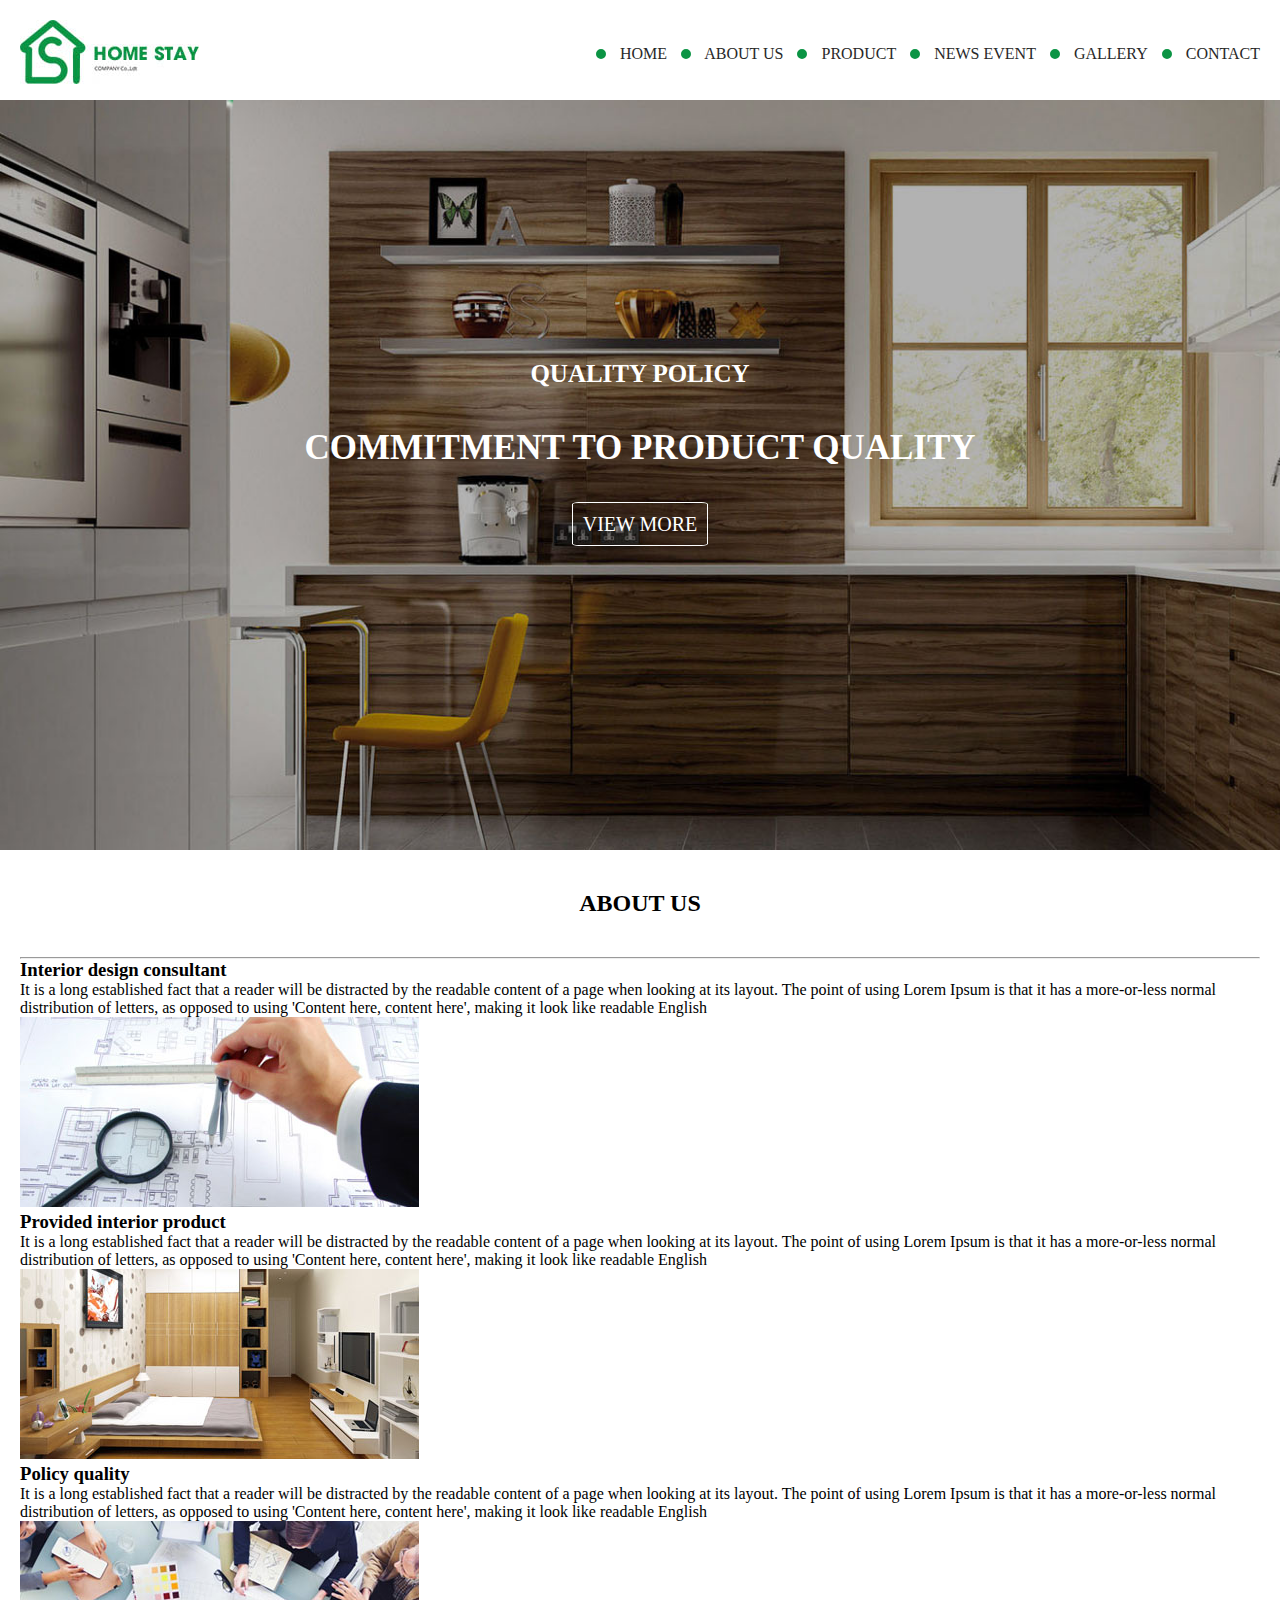
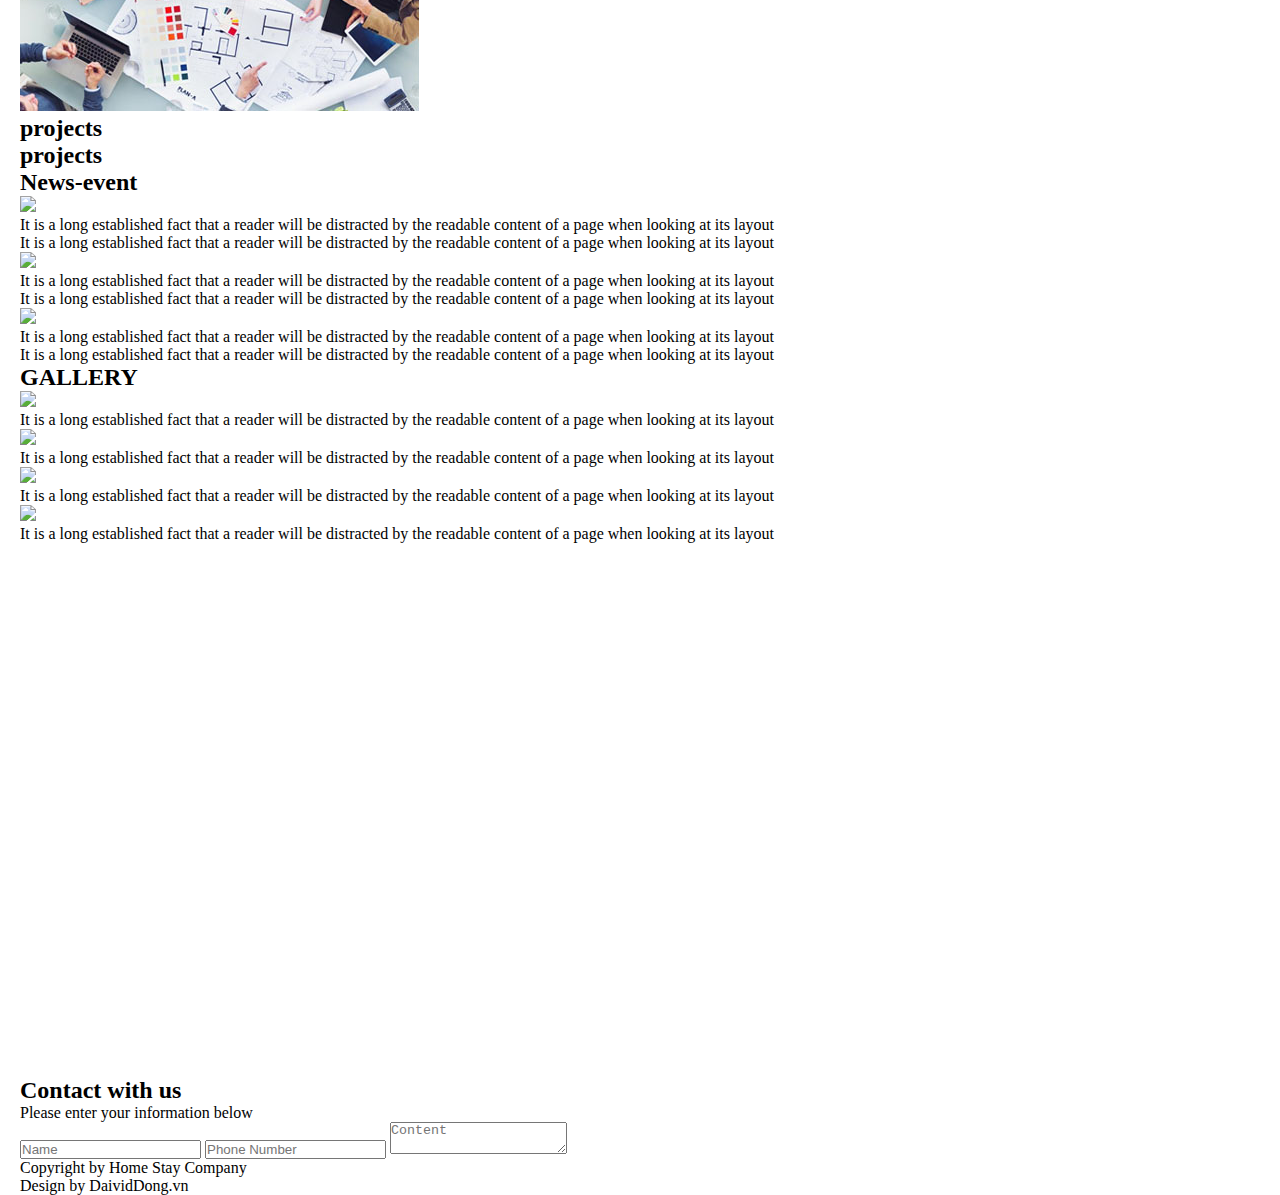
==== index.html @ d71cb1fa "cut, build layout" ====
<!DOCTYPE html>
<html>
<head>
	<title>Convert PSD to HTML - DiepSam - Home</title>
	<meta charset="utf-8">
	<meta name="viewport" content="width=device-width, initial-scale=1.0">
	<link rel="stylesheet" type="text/css" href="css/style.css">
</head>
<body>
	<header class="header">
		<div class="container">
			<img  src="images/logo.jpg">
				<nav class="menu-bar">
					<ul class="header-list">
						<li class="header-item">
							<a href="#">HOME</a>
						</li>
						<li class="header-item">
							<a href="#">ABOUT US</a>
						</li>
						<li class="header-item">
							<a href="#">PRODUCT</a>
						</li>
						<li class="header-item">
							<a href="#">NEWS EVENT</a>
						</li>
						<li class="header-item">
							<a href="#">GALLERY</a>
						</li>
						<li class="header-item">
							<a href="#">CONTACT</a>
						</li>

					</ul>	
				</nav>
		</div>
	</header>
	<main class="main-content">
		<section class="banner">
			<div class="container">
				<h2>QUALITY POLICY</h2>
				<h3>COMMITMENT TO PRODUCT QUALITY</h3>
				<a href="#">VIEW MORE</a>
			</div>
		</section>
		<section class="about-us">
			<div class="container">
				<h2>About us</h2>
				<hr>
				<div>
					<h3>Interior design consultant</h3>
					<p>It is a long established fact that a reader will be distracted by the readable content of a page when looking at its layout. The point of using Lorem Ipsum is that it has a more-or-less normal distribution of letters, as opposed to using 'Content here, content here', making it look like readable English</p>
					<img src="images/about1.jpg">
				</div>
				<div>
					<h3>Provided interior product </h3>
					<p>It is a long established fact that a reader will be distracted by the readable content of a page when looking at its layout. The point of using Lorem Ipsum is that it has a more-or-less normal distribution of letters, as opposed to using 'Content here, content here', making it look like readable English</p>
					<img src="images/about2.jpg">
				</div>
				<div>
					<h3>Policy quality</h3>
					<p>It is a long established fact that a reader will be distracted by the readable content of a page when looking at its layout. The point of using Lorem Ipsum is that it has a more-or-less normal distribution of letters, as opposed to using 'Content here, content here', making it look like readable English</p>
					<img src="images/about3.jpg">
				</div>
			</div>
		</section>
		<section class="product">
			<div class="container">
				<h2>projects</h2>
				<div class="tab-list">
					<div class="tab-item">
						
					</div>
					<div class="tab-item"></div>
					<div class="tab-item"></div>
					<div class="tab-item"></div>
					<div class="tab-item"></div>
					<div class="tab-item"></div>
				</div>
			</div>
		</section>
		<section class="projects">
			<div class="container">
				<h2>projects</h2>
				<div class="tab-list">
					<div class="tab-item"></div>
					<div class="tab-item"></div>
					<div class="tab-item"></div>
				</div>
			</div>
		</section>
		<section class="news-event">
			<div class="container">
				<h2>News-event</h2>
				<div class="news-item">
					<img src="images/gallery1">
					<p>It is a long established fact that a reader will be distracted by the readable content of a page when looking at its layout</p>
					<p>It is a long established fact that a reader will be distracted by the readable content of a page when looking at its layout</p>
				</div>
				<div class="news-item">
					<img src="images/gallery2">
					<p>It is a long established fact that a reader will be distracted by the readable content of a page when looking at its layout</p>
					<p>It is a long established fact that a reader will be distracted by the readable content of a page when looking at its layout</p>
				</div>
				<div class="news-item">
					<img src="images/gallery3">
					<p>It is a long established fact that a reader will be distracted by the readable content of a page when looking at its layout</p>
					<p>It is a long established fact that a reader will be distracted by the readable content of a page when looking at its layout</p>
				</div>
			</div>
		</section>
		<section class="gallery">
			<div class="container">
				<h2>GALLERY</h2>
				<div class="gallery-item">
					<img src="images/gallery1">
					<p>It is a long established fact that a reader will be distracted by the readable content of a page when looking at its layout</p>
				</div>
				<div class="gallery-item">
					<img src="images/gallery2">
					<p>It is a long established fact that a reader will be distracted by the readable content of a page when looking at its layout</p>
				</div>
				<div class="gallery-item">
					<img src="images/gallery3">
					<p>It is a long established fact that a reader will be distracted by the readable content of a page when looking at its layout</p>
				</div>
				<div class="gallery-item">
					<img src="images/gallery4">
					<p>It is a long established fact that a reader will be distracted by the readable content of a page when looking at its layout</p>
				</div>
			</div>
		</section>
		<section class="map">
			<iframe src="https://www.google.com/maps/embed?pb=!1m18!1m12!1m3!1d3834.082460042755!2d108.22478711446573!3d16.061210188885912!2m3!1f0!2f0!3f0!3m2!1i1024!2i768!4f13.1!3m3!1m2!1s0x314219cd079d734b%3A0x337f63b74a260795!2zQ-G6p3UgUuG7k25nIMSQw6AgTuG6tW5n!5e0!3m2!1svi!2s!4v1512559700818" width="1600" height="530" frameborder="0" style="border:0" allowfullscreen></iframe>
		</section>
		<section class="contact">
			<div class="container">
				<h2>Contact with us</h2>
				<div class="infor-personal">
					<p>Please enter your information below</p>
					<form>
						<input type="text" name="name" placeholder="Name">
						<input type="text" name="phone" placeholder="Phone Number">
						<textarea placeholder="Content"></textarea>
					</form>
				</div>
				<div class="infor-company">
					
				</div>
			</div>
		</section>
	</main>
	<footer class="footer">
		<div class="container">
			<p class="copyright">Copyright by Home Stay Company</p>
			<p class="design">Design by <span>DaividDong.vn</span></p>
		</div>
	</footer>
</body>
</html>
---- css/style.css ----
*{
	padding: 0;
	margin: 0;
	box-sizing: border-box;
}
img {
	max-width: 100%;
}
.container{
	max-width: 1240px;
	width: 100%;
	margin:0px auto;
}
.header {
	height: 100px;
	padding:20px 0px 20px 0px;
}

.menu-bar{
	float: right;
	margin: 25px 0px;
}
.header .menu-bar ul li::before {
	content: "";
	display: inline-block;
	border: 5px solid #0b9444;
	border-radius: 50%;
	margin-right: 10px;
	margin-left: 10px

}
.header-item{
	display: inline-block;
	list-style: none;
}
.header-item a {
	text-decoration: none;
	color: #282828;

}
.banner {
	border: 1px solid none;
	text-align: center;
	background: url(../images/banner.jpg) no-repeat;
	background-size: cover;
	height: 750px;
}
.banner .container {
	left: 40%;
	top: 40%;
	text-transform: uppercase;
	color: #fff;
	padding: 260px 0;
}

.banner h2{
	font-size: 25px;
	margin-bottom: 40px;
}
.banner h3{
	font-size: 35px;
	margin-bottom: 45px;
}
.banner a{
	font-size: 20px;
	margin-bottom: 20px;
	text-decoration: none;
	border: 1px solid white;
	border-radius: 5%;
	padding: 10px;
	color: #fff;
}
.about-us h2{
	margin: 40px auto;
	text-align: center;
	text-transform: uppercase;
}
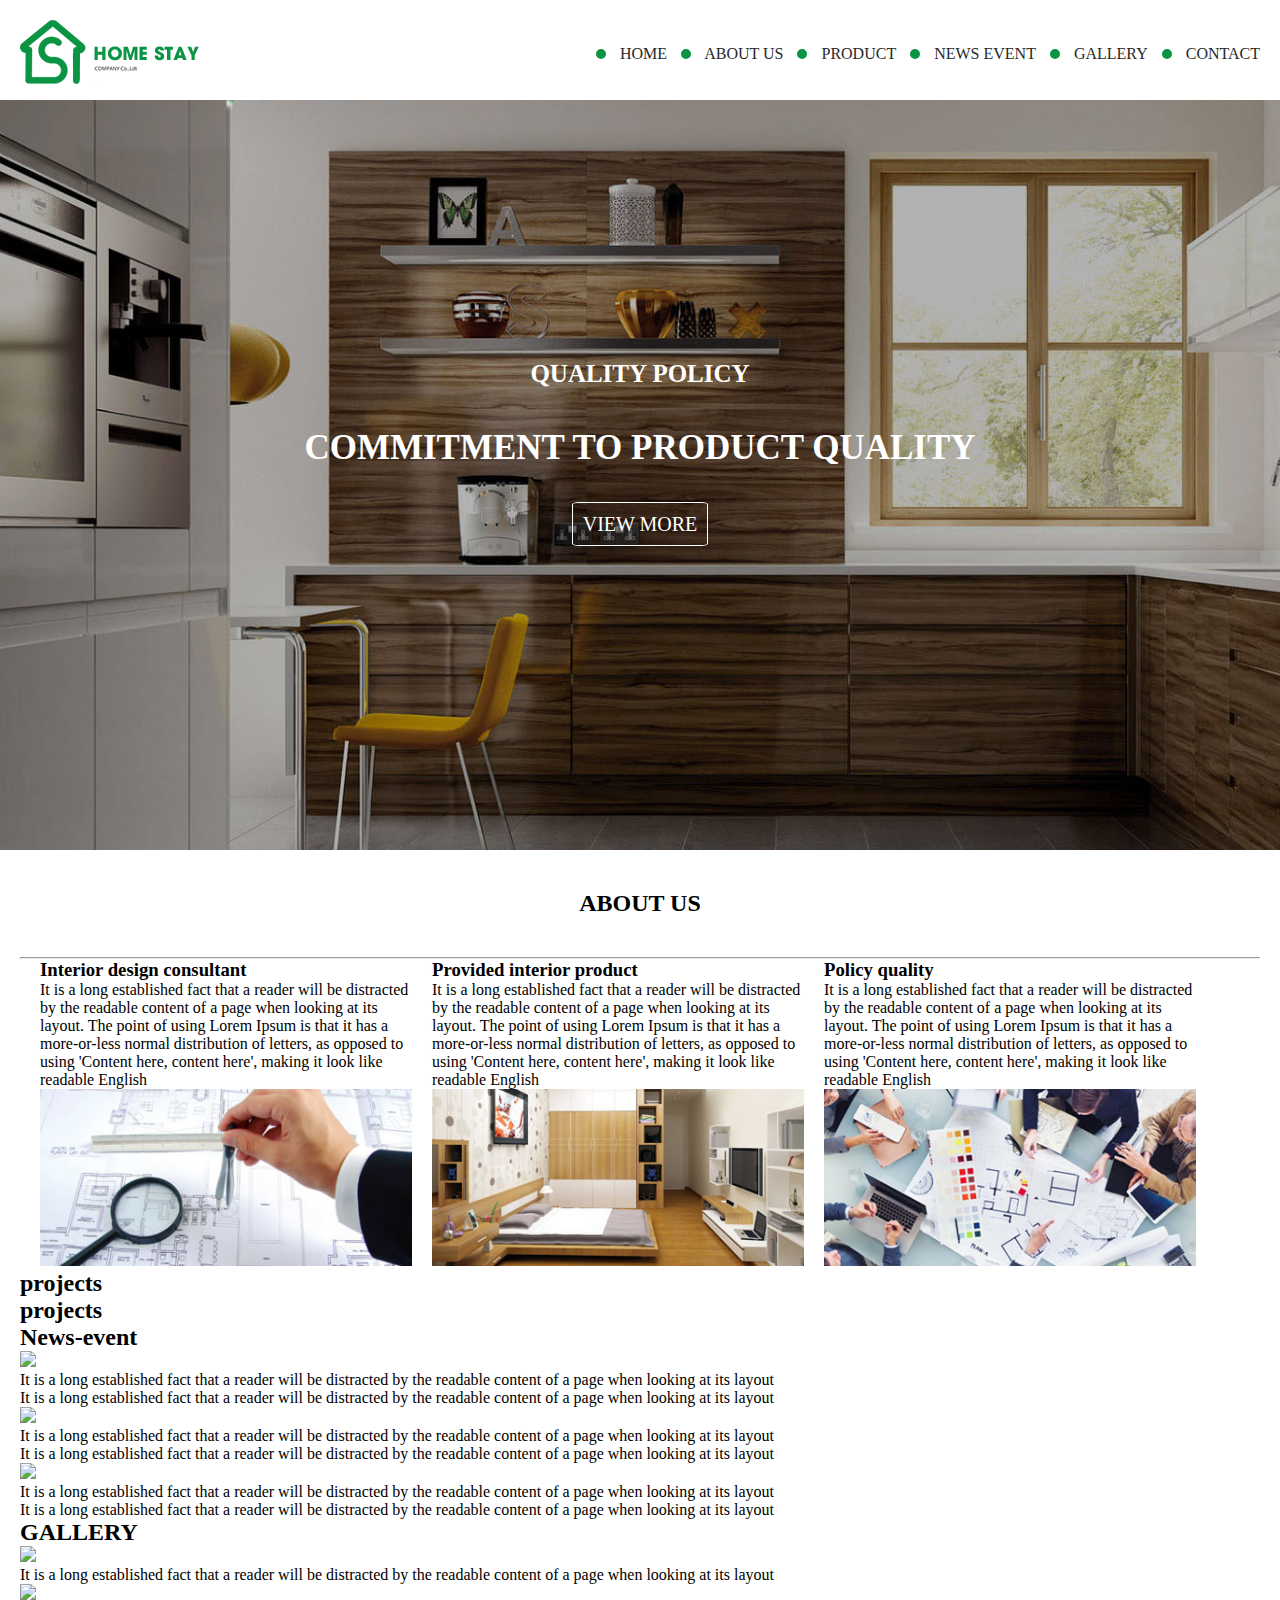
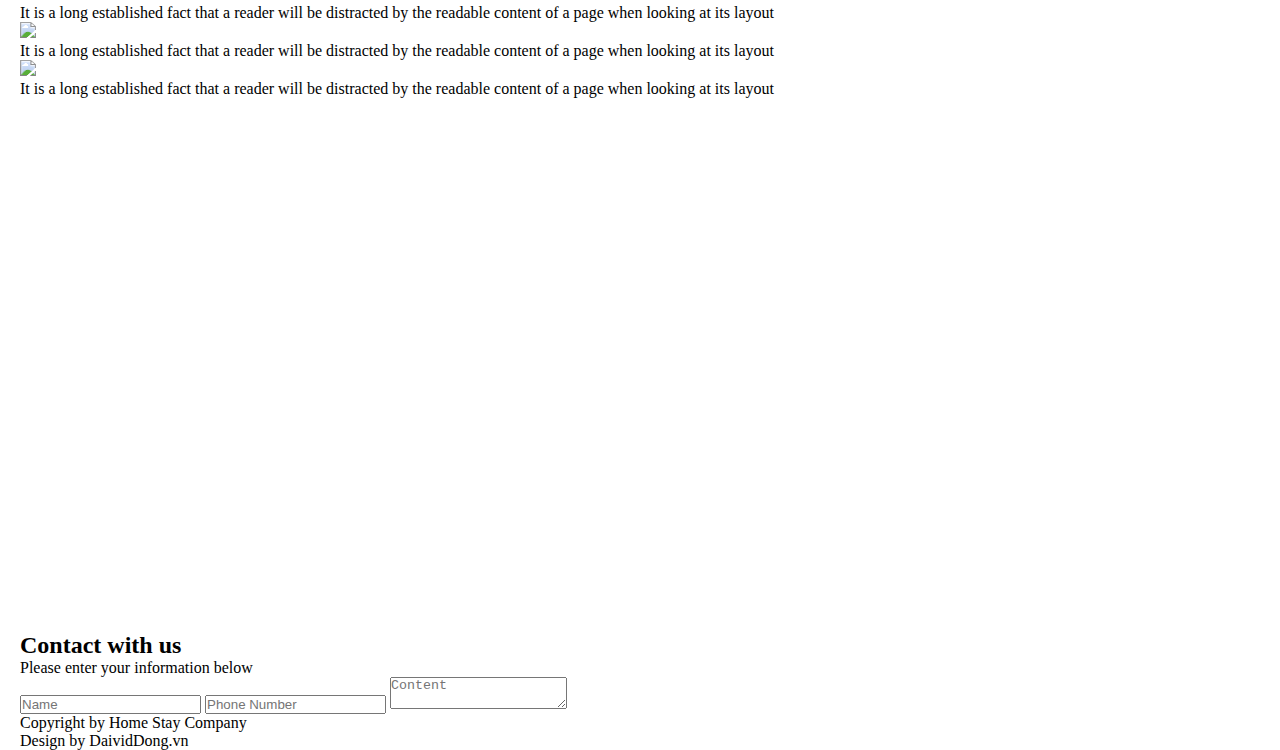
==== commit 48f823f2: "update css" ====
--- a/index.html
+++ b/index.html
@@ -9,7 +9,7 @@
 <body>
 	<header class="header">
 		<div class="container">
-			<img  src="images/logo.jpg">
+			<img  src="images/logo.png" alt="LOGO"> 
 				<nav class="menu-bar">
 					<ul class="header-list">
 						<li class="header-item">
@@ -47,17 +47,17 @@
 			<div class="container">
 				<h2>About us</h2>
 				<hr>
-				<div>
+				<div class="about-item">
 					<h3>Interior design consultant</h3>
 					<p>It is a long established fact that a reader will be distracted by the readable content of a page when looking at its layout. The point of using Lorem Ipsum is that it has a more-or-less normal distribution of letters, as opposed to using 'Content here, content here', making it look like readable English</p>
 					<img src="images/about1.jpg">
 				</div>
-				<div>
+				<div class="about-item">
 					<h3>Provided interior product </h3>
 					<p>It is a long established fact that a reader will be distracted by the readable content of a page when looking at its layout. The point of using Lorem Ipsum is that it has a more-or-less normal distribution of letters, as opposed to using 'Content here, content here', making it look like readable English</p>
 					<img src="images/about2.jpg">
 				</div>
-				<div>
+				<div class="about-item">
 					<h3>Policy quality</h3>
 					<p>It is a long established fact that a reader will be distracted by the readable content of a page when looking at its layout. The point of using Lorem Ipsum is that it has a more-or-less normal distribution of letters, as opposed to using 'Content here, content here', making it look like readable English</p>
 					<img src="images/about3.jpg">
@@ -131,7 +131,7 @@
 			</div>
 		</section>
 		<section class="map">
-			<iframe src="https://www.google.com/maps/embed?pb=!1m18!1m12!1m3!1d3834.082460042755!2d108.22478711446573!3d16.061210188885912!2m3!1f0!2f0!3f0!3m2!1i1024!2i768!4f13.1!3m3!1m2!1s0x314219cd079d734b%3A0x337f63b74a260795!2zQ-G6p3UgUuG7k25nIMSQw6AgTuG6tW5n!5e0!3m2!1svi!2s!4v1512559700818" width="1600" height="530" frameborder="0" style="border:0" allowfullscreen></iframe>
+			<iframe src="https://www.google.com/maps/embed?pb=!1m18!1m12!1m3!1d3834.082460042755!2d108.22478711446573!3d16.061210188885912!2m3!1f0!2f0!3f0!3m2!1i1024!2i768!4f13.1!3m3!1m2!1s0x314219cd079d734b%3A0x337f63b74a260795!2zQ-G6p3UgUuG7k25nIMSQw6AgTuG6tW5n!5e0!3m2!1svi!2s!4v1512559700818" width="100%" height="530" frameborder="0" style="border:0" allowfullscreen></iframe>
 		</section>
 		<section class="contact">
 			<div class="container">
@@ -157,4 +157,5 @@
 		</div>
 	</footer>
 </body>
-</html>+</html>
+			--- a/css/style.css
+++ b/css/style.css
@@ -74,4 +74,9 @@
 	margin: 40px auto;
 	text-align: center;
 	text-transform: uppercase;
+}
+.about-item{
+	width: 30%;
+	float: left;
+	margin-left: 20px;
 }